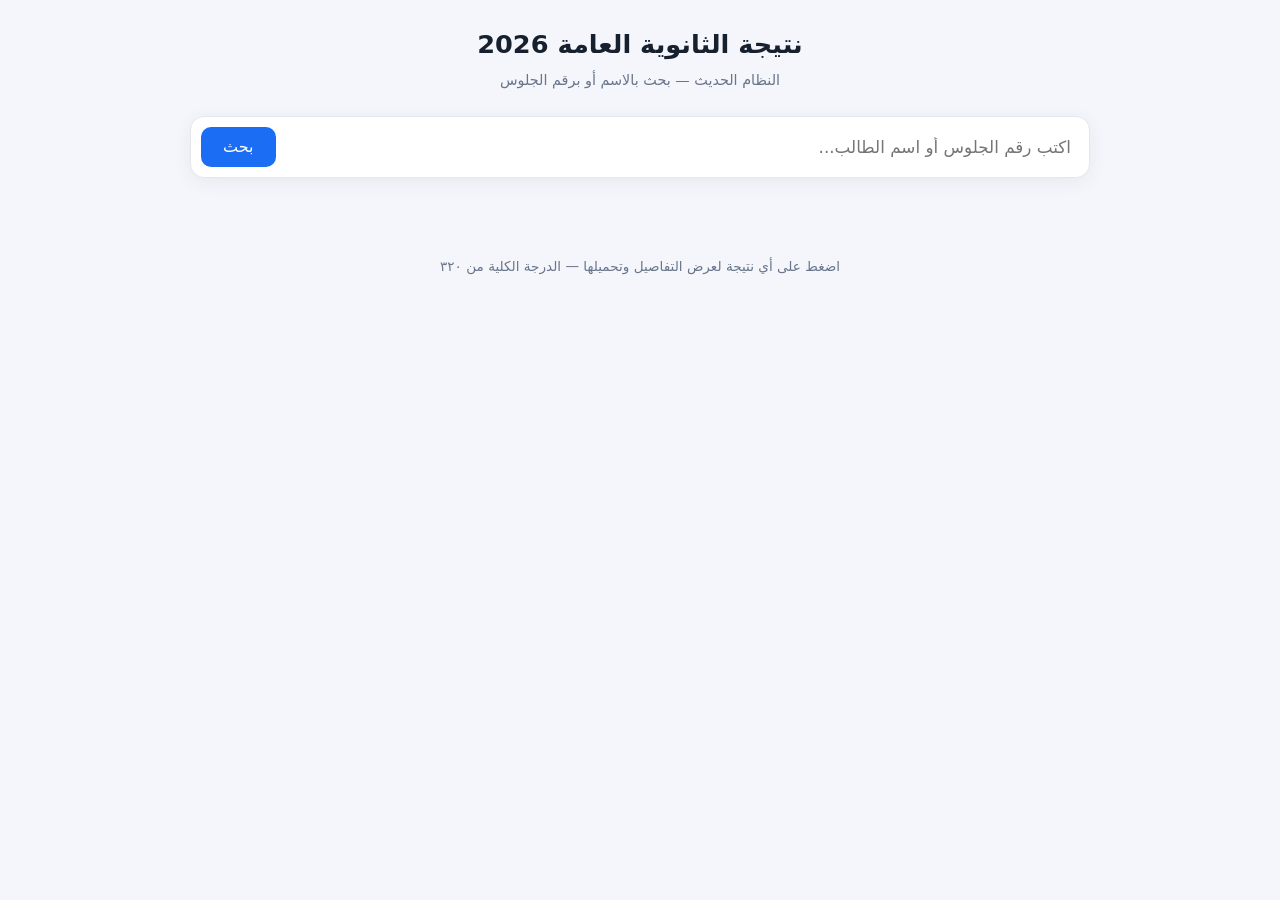
==== index.html @ 093aab6f "نتيجة الثانوية العامة 2026 — بحث بالاسم ورقم الجلوس نسخة محلية (خادم Python + SQLite/FTS5) ونسخة ثاب" ====
<!DOCTYPE html>
<html lang="ar" dir="rtl">
<head>
<meta charset="utf-8">
<meta name="viewport" content="width=device-width, initial-scale=1">
<title>نتيجة الثانوية العامة 2026</title>
<style>
  :root{
    --bg:#f4f6fb; --card:#fff; --text:#16202e; --muted:#68758a;
    --line:#e3e8f0; --brand:#1b6ef3; --ok:#0f9d58; --bad:#d93025;
    --track:#e8eef7;
  }
  @media (prefers-color-scheme: dark){
    :root{ --bg:#0f1420; --card:#171e2c; --text:#e8edf5; --muted:#96a3b8;
           --line:#26303f; --brand:#5b9bff; --ok:#3ecf8e; --bad:#ff6b60;
           --track:#26303f; }
  }
  *{box-sizing:border-box}
  body{margin:0;background:var(--bg);color:var(--text);
    font-family:"Segoe UI",Tahoma,"Geeza Pro",system-ui,-apple-system,sans-serif;
    line-height:1.6;padding:24px 16px 60px}
  .wrap{max-width:900px;margin:0 auto}
  h1{font-size:1.6rem;margin:0 0 4px;text-align:center}
  .sub{text-align:center;color:var(--muted);margin:0 0 24px;font-size:.9rem}
  .search{display:flex;gap:10px;background:var(--card);padding:10px;
    border:1px solid var(--line);border-radius:14px;
    box-shadow:0 4px 20px rgba(0,0,0,.06);position:sticky;top:12px;z-index:5}
  input{flex:1;min-width:0;border:0;background:transparent;color:var(--text);
    font-size:1.05rem;padding:10px 8px;outline:none;font-family:inherit}
  button{border:0;background:var(--brand);color:#fff;font-size:1rem;
    padding:10px 22px;border-radius:10px;cursor:pointer;font-family:inherit}
  button:hover{filter:brightness(1.08)}
  .status{color:var(--muted);font-size:.88rem;margin:18px 4px 10px;min-height:20px}
  .card{background:var(--card);border:1px solid var(--line);border-radius:12px;
    padding:14px 16px;margin-bottom:10px;display:flex;flex-wrap:wrap;
    align-items:center;gap:8px 18px;cursor:pointer;transition:.15s}
  .card:hover{border-color:var(--brand);transform:translateY(-1px);
    box-shadow:0 6px 18px rgba(0,0,0,.08)}
  .card:focus-visible{outline:2px solid var(--brand);outline-offset:2px}
  .name{font-weight:600;font-size:1.05rem;flex:1 1 260px}
  .seat{color:var(--muted);font-size:.85rem;font-variant-numeric:tabular-nums}
  .deg{font-size:1.15rem;font-weight:700;font-variant-numeric:tabular-nums}
  .pct{color:var(--muted);font-size:.8rem;margin-inline-start:4px}
  .tag{font-size:.8rem;padding:3px 10px;border-radius:999px;
    background:color-mix(in srgb,var(--ok) 15%,transparent);color:var(--ok)}
  .tag.bad{background:color-mix(in srgb,var(--bad) 15%,transparent);color:var(--bad)}
  .hint{text-align:center;color:var(--muted);font-size:.85rem;margin-top:40px}

  /* ---------- شاشة التفاصيل ---------- */
  .overlay{position:fixed;inset:0;background:rgba(9,14,24,.55);
    backdrop-filter:blur(4px);display:none;align-items:flex-start;
    justify-content:center;padding:24px 16px;overflow:auto;z-index:50}
  .overlay.open{display:flex}
  .sheet{width:100%;max-width:520px;background:var(--card);border-radius:22px;
    overflow:hidden;box-shadow:0 24px 60px rgba(0,0,0,.35);
    animation:rise .22s ease-out}
  @keyframes rise{from{opacity:0;transform:translateY(18px)}}
  @media (prefers-reduced-motion:reduce){.sheet{animation:none}}

  .head{background:linear-gradient(135deg,#1b6ef3,#0b47a8);color:#fff;
    padding:26px 24px 22px;text-align:center;position:relative}
  .head h2{margin:0;font-size:1.15rem;font-weight:700}
  .head p{margin:4px 0 0;font-size:.82rem;opacity:.85}
  .close{position:absolute;inset-inline-start:14px;top:14px;width:34px;height:34px;
    padding:0;border-radius:50%;background:rgba(255,255,255,.18);font-size:1.2rem;
    line-height:1;display:grid;place-items:center}

  .body{padding:26px 24px 8px;text-align:center}
  .d-name{font-size:1.35rem;font-weight:700;margin:0 0 10px;line-height:1.4}
  .d-seat{display:inline-block;font-size:.85rem;color:var(--muted);
    background:var(--track);border-radius:999px;padding:5px 14px;
    font-variant-numeric:tabular-nums}

  .ring{margin:22px auto 6px;width:180px;height:180px;position:relative}
  .ring svg{transform:rotate(-90deg)}
  .ring .mid{position:absolute;inset:0;display:grid;place-content:center;
    text-align:center;gap:2px}
  .ring .big{font-size:2.3rem;font-weight:800;line-height:1;
    font-variant-numeric:tabular-nums}
  .ring .of{font-size:.78rem;color:var(--muted)}
  .d-pct{font-size:1rem;font-weight:600;color:var(--muted);margin:6px 0 0}
  .d-tag{display:inline-block;margin:16px 0 0;font-size:.95rem;font-weight:600;
    padding:8px 22px;border-radius:999px}

  .rows{margin:22px 0 0;border-top:1px solid var(--line)}
  .row{display:flex;justify-content:space-between;gap:12px;padding:12px 2px;
    border-bottom:1px solid var(--line);font-size:.92rem}
  .row span:first-child{color:var(--muted)}
  .row span:last-child{font-weight:600;font-variant-numeric:tabular-nums}

  .acts{display:flex;gap:10px;padding:18px 24px 24px}
  .acts button{flex:1;padding:13px 8px;border-radius:12px;font-weight:600;
    font-size:.95rem}
  .acts .ghost{background:var(--track);color:var(--text)}

  /* ---------- الطباعة / حفظ PDF ---------- */
  @media print{
    body{padding:0;background:#fff}
    .wrap,.acts,.close{display:none !important}
    .overlay{position:static;display:block;padding:0;background:none;
      backdrop-filter:none;overflow:visible}
    .sheet{max-width:100%;box-shadow:none;border-radius:0;animation:none}
    .head{background:#1b6ef3 !important}
    *{-webkit-print-color-adjust:exact;print-color-adjust:exact}
  }
</style>
</head>
<body>
<div class="wrap">
  <h1>نتيجة الثانوية العامة 2026</h1>
  <p class="sub">النظام الحديث — بحث بالاسم أو برقم الجلوس</p>

  <form class="search" id="form">
    <input id="q" autocomplete="off" autofocus
           placeholder="اكتب رقم الجلوس أو اسم الطالب...">
    <button type="submit">بحث</button>
  </form>

  <div class="status" id="status"></div>
  <div id="results"></div>
  <p class="hint">اضغط على أي نتيجة لعرض التفاصيل وتحميلها — الدرجة الكلية من ٣٢٠</p>
</div>

<!-- شاشة التفاصيل -->
<div class="overlay" id="overlay" role="dialog" aria-modal="true" aria-labelledby="dName">
  <div class="sheet">
    <div class="head">
      <button class="close" id="close" aria-label="إغلاق">✕</button>
      <h2>نتيجة الثانوية العامة 2026</h2>
      <p>النظام الحديث — جمهورية مصر العربية</p>
    </div>
    <div class="body">
      <p class="d-name" id="dName"></p>
      <span class="d-seat" id="dSeat"></span>

      <div class="ring">
        <svg width="180" height="180" viewBox="0 0 180 180">
          <circle cx="90" cy="90" r="76" fill="none"
                  stroke="var(--track)" stroke-width="16"/>
          <circle id="dArc" cx="90" cy="90" r="76" fill="none"
                  stroke="var(--ok)" stroke-width="16" stroke-linecap="round"
                  stroke-dasharray="477.5" stroke-dashoffset="477.5"/>
        </svg>
        <div class="mid">
          <div class="big" id="dTotal">—</div>
          <div class="of">من ٣٢٠</div>
        </div>
      </div>
      <p class="d-pct" id="dPct"></p>
      <div><span class="d-tag" id="dTag"></span></div>

      <div class="rows">
        <div class="row"><span>رقم الجلوس</span><span id="rSeat"></span></div>
        <div class="row"><span>المجموع الكلي</span><span id="rTotal"></span></div>
        <div class="row"><span>النسبة المئوية</span><span id="rPct"></span></div>
        <div class="row"><span>الحالة</span><span id="rStatus"></span></div>
      </div>
    </div>
    <div class="acts">
      <button id="png">⬇︎ تحميل صورة</button>
      <button id="pdf" class="ghost">🖨 حفظ PDF</button>
    </div>
  </div>
</div>

<script src="app.js"></script>
<script id="backend">
/* مصدر البيانات: الخادم المحلي */
initApp(async q =>
  await (await fetch('/api/search?q=' + encodeURIComponent(q))).json());
</script>
</body>
</html>
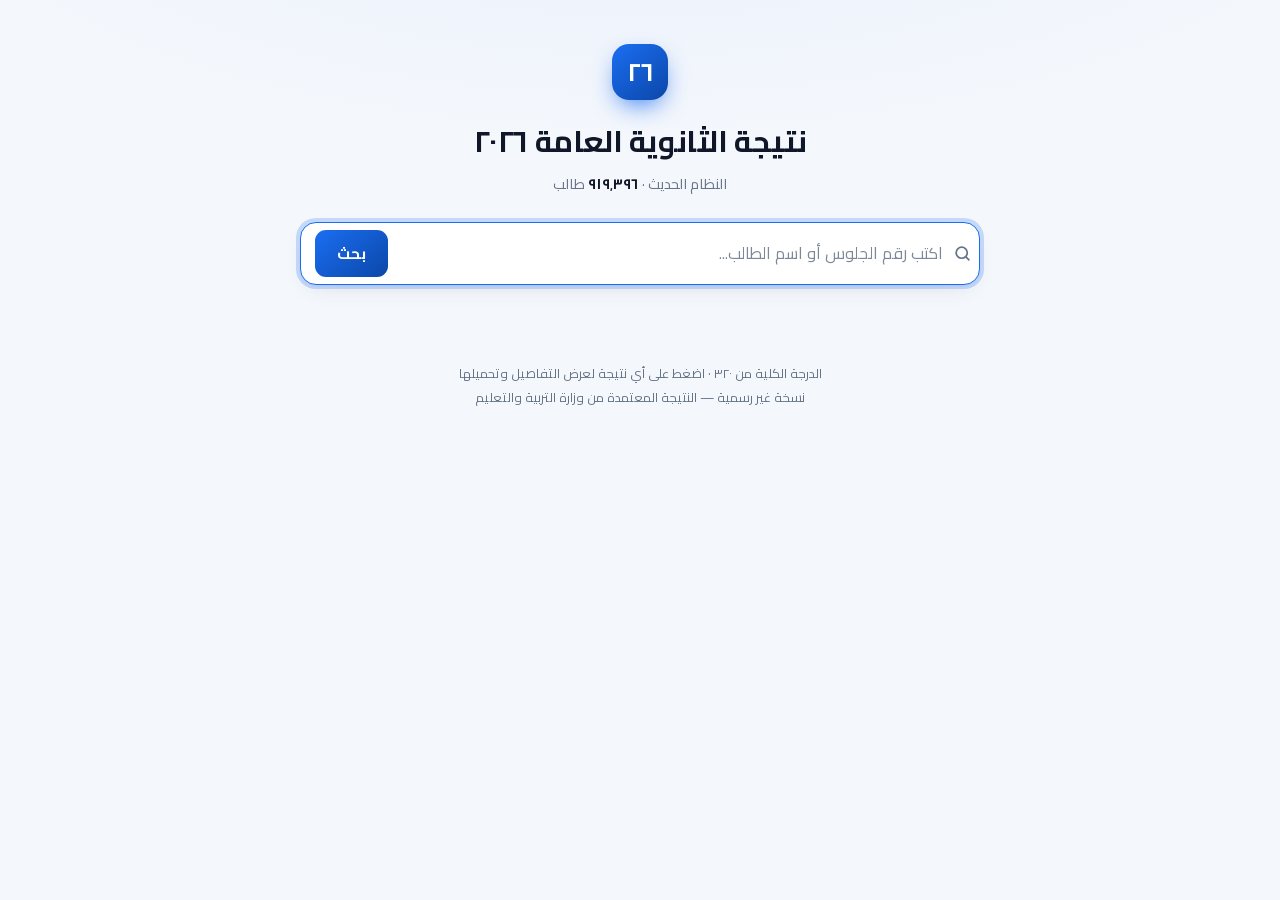
==== commit 58ec457a: "تحسين تصميم الموقع - خط Cairo محلي (عربي + لاتيني، 3 أوزان) بدل خطوط النظام - ترويسة وشريط بحث جديدي" ====
--- a/index.html
+++ b/index.html
@@ -3,122 +3,40 @@
 <head>
 <meta charset="utf-8">
 <meta name="viewport" content="width=device-width, initial-scale=1">
+<meta name="color-scheme" content="light dark">
+<meta name="description" content="بحث في نتيجة الثانوية العامة 2026 — النظام الحديث — بالاسم أو برقم الجلوس">
 <title>نتيجة الثانوية العامة 2026</title>
-<style>
-  :root{
-    --bg:#f4f6fb; --card:#fff; --text:#16202e; --muted:#68758a;
-    --line:#e3e8f0; --brand:#1b6ef3; --ok:#0f9d58; --bad:#d93025;
-    --track:#e8eef7;
-  }
-  @media (prefers-color-scheme: dark){
-    :root{ --bg:#0f1420; --card:#171e2c; --text:#e8edf5; --muted:#96a3b8;
-           --line:#26303f; --brand:#5b9bff; --ok:#3ecf8e; --bad:#ff6b60;
-           --track:#26303f; }
-  }
-  *{box-sizing:border-box}
-  body{margin:0;background:var(--bg);color:var(--text);
-    font-family:"Segoe UI",Tahoma,"Geeza Pro",system-ui,-apple-system,sans-serif;
-    line-height:1.6;padding:24px 16px 60px}
-  .wrap{max-width:900px;margin:0 auto}
-  h1{font-size:1.6rem;margin:0 0 4px;text-align:center}
-  .sub{text-align:center;color:var(--muted);margin:0 0 24px;font-size:.9rem}
-  .search{display:flex;gap:10px;background:var(--card);padding:10px;
-    border:1px solid var(--line);border-radius:14px;
-    box-shadow:0 4px 20px rgba(0,0,0,.06);position:sticky;top:12px;z-index:5}
-  input{flex:1;min-width:0;border:0;background:transparent;color:var(--text);
-    font-size:1.05rem;padding:10px 8px;outline:none;font-family:inherit}
-  button{border:0;background:var(--brand);color:#fff;font-size:1rem;
-    padding:10px 22px;border-radius:10px;cursor:pointer;font-family:inherit}
-  button:hover{filter:brightness(1.08)}
-  .status{color:var(--muted);font-size:.88rem;margin:18px 4px 10px;min-height:20px}
-  .card{background:var(--card);border:1px solid var(--line);border-radius:12px;
-    padding:14px 16px;margin-bottom:10px;display:flex;flex-wrap:wrap;
-    align-items:center;gap:8px 18px;cursor:pointer;transition:.15s}
-  .card:hover{border-color:var(--brand);transform:translateY(-1px);
-    box-shadow:0 6px 18px rgba(0,0,0,.08)}
-  .card:focus-visible{outline:2px solid var(--brand);outline-offset:2px}
-  .name{font-weight:600;font-size:1.05rem;flex:1 1 260px}
-  .seat{color:var(--muted);font-size:.85rem;font-variant-numeric:tabular-nums}
-  .deg{font-size:1.15rem;font-weight:700;font-variant-numeric:tabular-nums}
-  .pct{color:var(--muted);font-size:.8rem;margin-inline-start:4px}
-  .tag{font-size:.8rem;padding:3px 10px;border-radius:999px;
-    background:color-mix(in srgb,var(--ok) 15%,transparent);color:var(--ok)}
-  .tag.bad{background:color-mix(in srgb,var(--bad) 15%,transparent);color:var(--bad)}
-  .hint{text-align:center;color:var(--muted);font-size:.85rem;margin-top:40px}
-
-  /* ---------- شاشة التفاصيل ---------- */
-  .overlay{position:fixed;inset:0;background:rgba(9,14,24,.55);
-    backdrop-filter:blur(4px);display:none;align-items:flex-start;
-    justify-content:center;padding:24px 16px;overflow:auto;z-index:50}
-  .overlay.open{display:flex}
-  .sheet{width:100%;max-width:520px;background:var(--card);border-radius:22px;
-    overflow:hidden;box-shadow:0 24px 60px rgba(0,0,0,.35);
-    animation:rise .22s ease-out}
-  @keyframes rise{from{opacity:0;transform:translateY(18px)}}
-  @media (prefers-reduced-motion:reduce){.sheet{animation:none}}
-
-  .head{background:linear-gradient(135deg,#1b6ef3,#0b47a8);color:#fff;
-    padding:26px 24px 22px;text-align:center;position:relative}
-  .head h2{margin:0;font-size:1.15rem;font-weight:700}
-  .head p{margin:4px 0 0;font-size:.82rem;opacity:.85}
-  .close{position:absolute;inset-inline-start:14px;top:14px;width:34px;height:34px;
-    padding:0;border-radius:50%;background:rgba(255,255,255,.18);font-size:1.2rem;
-    line-height:1;display:grid;place-items:center}
-
-  .body{padding:26px 24px 8px;text-align:center}
-  .d-name{font-size:1.35rem;font-weight:700;margin:0 0 10px;line-height:1.4}
-  .d-seat{display:inline-block;font-size:.85rem;color:var(--muted);
-    background:var(--track);border-radius:999px;padding:5px 14px;
-    font-variant-numeric:tabular-nums}
-
-  .ring{margin:22px auto 6px;width:180px;height:180px;position:relative}
-  .ring svg{transform:rotate(-90deg)}
-  .ring .mid{position:absolute;inset:0;display:grid;place-content:center;
-    text-align:center;gap:2px}
-  .ring .big{font-size:2.3rem;font-weight:800;line-height:1;
-    font-variant-numeric:tabular-nums}
-  .ring .of{font-size:.78rem;color:var(--muted)}
-  .d-pct{font-size:1rem;font-weight:600;color:var(--muted);margin:6px 0 0}
-  .d-tag{display:inline-block;margin:16px 0 0;font-size:.95rem;font-weight:600;
-    padding:8px 22px;border-radius:999px}
-
-  .rows{margin:22px 0 0;border-top:1px solid var(--line)}
-  .row{display:flex;justify-content:space-between;gap:12px;padding:12px 2px;
-    border-bottom:1px solid var(--line);font-size:.92rem}
-  .row span:first-child{color:var(--muted)}
-  .row span:last-child{font-weight:600;font-variant-numeric:tabular-nums}
-
-  .acts{display:flex;gap:10px;padding:18px 24px 24px}
-  .acts button{flex:1;padding:13px 8px;border-radius:12px;font-weight:600;
-    font-size:.95rem}
-  .acts .ghost{background:var(--track);color:var(--text)}
-
-  /* ---------- الطباعة / حفظ PDF ---------- */
-  @media print{
-    body{padding:0;background:#fff}
-    .wrap,.acts,.close{display:none !important}
-    .overlay{position:static;display:block;padding:0;background:none;
-      backdrop-filter:none;overflow:visible}
-    .sheet{max-width:100%;box-shadow:none;border-radius:0;animation:none}
-    .head{background:#1b6ef3 !important}
-    *{-webkit-print-color-adjust:exact;print-color-adjust:exact}
-  }
-</style>
+<link rel="preload" as="font" type="font/woff2" href="fonts/cairo-arabic-700.woff2" crossorigin>
+<link rel="stylesheet" href="style.css">
 </head>
 <body>
 <div class="wrap">
-  <h1>نتيجة الثانوية العامة 2026</h1>
-  <p class="sub">النظام الحديث — بحث بالاسم أو برقم الجلوس</p>
 
-  <form class="search" id="form">
-    <input id="q" autocomplete="off" autofocus
+  <header class="hero">
+    <div class="mark">٢٦</div>
+    <h1>نتيجة الثانوية العامة ٢٠٢٦</h1>
+    <p class="sub">النظام الحديث · <b>٩١٩٬٣٩٦</b> طالب</p>
+  </header>
+
+  <form class="search" id="form" role="search">
+    <svg width="19" height="19" viewBox="0 0 24 24" fill="none" stroke="currentColor"
+         stroke-width="2.2" stroke-linecap="round" aria-hidden="true">
+      <circle cx="11" cy="11" r="7"/><path d="M20 20l-3.6-3.6"/>
+    </svg>
+    <input id="q" autocomplete="off" enterkeyhint="search" autofocus
+           aria-label="ابحث بالاسم أو رقم الجلوس"
            placeholder="اكتب رقم الجلوس أو اسم الطالب...">
-    <button type="submit">بحث</button>
+    <button type="button" class="clear" id="clear" aria-label="مسح">✕</button>
+    <button type="submit" class="go">بحث</button>
   </form>
 
-  <div class="status" id="status"></div>
+  <div class="status" id="status" aria-live="polite"></div>
   <div id="results"></div>
-  <p class="hint">اضغط على أي نتيجة لعرض التفاصيل وتحميلها — الدرجة الكلية من ٣٢٠</p>
+
+  <p class="hint">
+    الدرجة الكلية من ٣٢٠ · اضغط على أي نتيجة لعرض التفاصيل وتحميلها<br>
+    نسخة غير رسمية — النتيجة المعتمدة من وزارة التربية والتعليم
+  </p>
 </div>
 
 <!-- شاشة التفاصيل -->
@@ -126,26 +44,27 @@
   <div class="sheet">
     <div class="head">
       <button class="close" id="close" aria-label="إغلاق">✕</button>
-      <h2>نتيجة الثانوية العامة 2026</h2>
+      <h2>نتيجة الثانوية العامة ٢٠٢٦</h2>
       <p>النظام الحديث — جمهورية مصر العربية</p>
     </div>
-    <div class="body">
+
+    <div class="sbody">
       <p class="d-name" id="dName"></p>
       <span class="d-seat" id="dSeat"></span>
 
       <div class="ring">
-        <svg width="180" height="180" viewBox="0 0 180 180">
-          <circle cx="90" cy="90" r="76" fill="none"
-                  stroke="var(--track)" stroke-width="16"/>
-          <circle id="dArc" cx="90" cy="90" r="76" fill="none"
-                  stroke="var(--ok)" stroke-width="16" stroke-linecap="round"
-                  stroke-dasharray="477.5" stroke-dashoffset="477.5"/>
+        <svg width="186" height="186" viewBox="0 0 186 186">
+          <circle cx="93" cy="93" r="80" fill="none" stroke="var(--line)" stroke-width="15"/>
+          <circle id="dArc" cx="93" cy="93" r="80" fill="none" stroke="var(--ok)"
+                  stroke-width="15" stroke-linecap="round"
+                  stroke-dasharray="502.65" stroke-dashoffset="502.65"/>
         </svg>
         <div class="mid">
           <div class="big" id="dTotal">—</div>
           <div class="of">من ٣٢٠</div>
         </div>
       </div>
+
       <p class="d-pct" id="dPct"></p>
       <div><span class="d-tag" id="dTag"></span></div>
 
@@ -156,9 +75,10 @@
         <div class="row"><span>الحالة</span><span id="rStatus"></span></div>
       </div>
     </div>
+
     <div class="acts">
-      <button id="png">⬇︎ تحميل صورة</button>
-      <button id="pdf" class="ghost">🖨 حفظ PDF</button>
+      <button id="png" class="primary">تحميل صورة</button>
+      <button id="pdf" class="ghost">حفظ PDF</button>
     </div>
   </div>
 </div>
--- a/style.css
+++ b/style.css
@@ -0,0 +1,216 @@
+/* Cairo — خط محلي، بدون أي طلب خارجي */
+@font-face{font-family:'Cairo';font-style:normal;font-weight:400; font-display:swap;src:url(fonts/cairo-arabic-400.woff2) format('woff2'); unicode-range:U+0600-06FF, U+0750-077F, U+0870-088E, U+0890-0891, U+0897-08E1, U+08E3-08FF, U+200C-200E, U+2010-2011, U+204F, U+2E41, U+FB50-FDFF, U+FE70-FE74, U+FE76-FEFC, U+102E0-102FB, U+10E60-10E7E, U+10EC2-10EC4, U+10EFC-10EFF, U+1EE00-1EE03, U+1EE05-1EE1F, U+1EE21-1EE22, U+1EE24, U+1EE27, U+1EE29-1EE32, U+1EE34-1EE37, U+1EE39, U+1EE3B, U+1EE42, U+1EE47, U+1EE49, U+1EE4B, U+1EE4D-1EE4F, U+1EE51-1EE52, U+1EE54, U+1EE57, U+1EE59, U+1EE5B, U+1EE5D, U+1EE5F, U+1EE61-1EE62, U+1EE64, U+1EE67-1EE6A, U+1EE6C-1EE72, U+1EE74-1EE77, U+1EE79-1EE7C, U+1EE7E, U+1EE80-1EE89, U+1EE8B-1EE9B, U+1EEA1-1EEA3, U+1EEA5-1EEA9, U+1EEAB-1EEBB, U+1EEF0-1EEF1}
+@font-face{font-family:'Cairo';font-style:normal;font-weight:400; font-display:swap;src:url(fonts/cairo-latin-400.woff2) format('woff2'); unicode-range:U+0000-00FF, U+0131, U+0152-0153, U+02BB-02BC, U+02C6, U+02DA, U+02DC, U+0304, U+0308, U+0329, U+2000-206F, U+20AC, U+2122, U+2191, U+2193, U+2212, U+2215, U+FEFF, U+FFFD}
+@font-face{font-family:'Cairo';font-style:normal;font-weight:600; font-display:swap;src:url(fonts/cairo-arabic-600.woff2) format('woff2'); unicode-range:U+0600-06FF, U+0750-077F, U+0870-088E, U+0890-0891, U+0897-08E1, U+08E3-08FF, U+200C-200E, U+2010-2011, U+204F, U+2E41, U+FB50-FDFF, U+FE70-FE74, U+FE76-FEFC, U+102E0-102FB, U+10E60-10E7E, U+10EC2-10EC4, U+10EFC-10EFF, U+1EE00-1EE03, U+1EE05-1EE1F, U+1EE21-1EE22, U+1EE24, U+1EE27, U+1EE29-1EE32, U+1EE34-1EE37, U+1EE39, U+1EE3B, U+1EE42, U+1EE47, U+1EE49, U+1EE4B, U+1EE4D-1EE4F, U+1EE51-1EE52, U+1EE54, U+1EE57, U+1EE59, U+1EE5B, U+1EE5D, U+1EE5F, U+1EE61-1EE62, U+1EE64, U+1EE67-1EE6A, U+1EE6C-1EE72, U+1EE74-1EE77, U+1EE79-1EE7C, U+1EE7E, U+1EE80-1EE89, U+1EE8B-1EE9B, U+1EEA1-1EEA3, U+1EEA5-1EEA9, U+1EEAB-1EEBB, U+1EEF0-1EEF1}
+@font-face{font-family:'Cairo';font-style:normal;font-weight:600; font-display:swap;src:url(fonts/cairo-latin-600.woff2) format('woff2'); unicode-range:U+0000-00FF, U+0131, U+0152-0153, U+02BB-02BC, U+02C6, U+02DA, U+02DC, U+0304, U+0308, U+0329, U+2000-206F, U+20AC, U+2122, U+2191, U+2193, U+2212, U+2215, U+FEFF, U+FFFD}
+@font-face{font-family:'Cairo';font-style:normal;font-weight:700; font-display:swap;src:url(fonts/cairo-arabic-700.woff2) format('woff2'); unicode-range:U+0600-06FF, U+0750-077F, U+0870-088E, U+0890-0891, U+0897-08E1, U+08E3-08FF, U+200C-200E, U+2010-2011, U+204F, U+2E41, U+FB50-FDFF, U+FE70-FE74, U+FE76-FEFC, U+102E0-102FB, U+10E60-10E7E, U+10EC2-10EC4, U+10EFC-10EFF, U+1EE00-1EE03, U+1EE05-1EE1F, U+1EE21-1EE22, U+1EE24, U+1EE27, U+1EE29-1EE32, U+1EE34-1EE37, U+1EE39, U+1EE3B, U+1EE42, U+1EE47, U+1EE49, U+1EE4B, U+1EE4D-1EE4F, U+1EE51-1EE52, U+1EE54, U+1EE57, U+1EE59, U+1EE5B, U+1EE5D, U+1EE5F, U+1EE61-1EE62, U+1EE64, U+1EE67-1EE6A, U+1EE6C-1EE72, U+1EE74-1EE77, U+1EE79-1EE7C, U+1EE7E, U+1EE80-1EE89, U+1EE8B-1EE9B, U+1EEA1-1EEA3, U+1EEA5-1EEA9, U+1EEAB-1EEBB, U+1EEF0-1EEF1}
+@font-face{font-family:'Cairo';font-style:normal;font-weight:700; font-display:swap;src:url(fonts/cairo-latin-700.woff2) format('woff2'); unicode-range:U+0000-00FF, U+0131, U+0152-0153, U+02BB-02BC, U+02C6, U+02DA, U+02DC, U+0304, U+0308, U+0329, U+2000-206F, U+20AC, U+2122, U+2191, U+2193, U+2212, U+2215, U+FEFF, U+FFFD}
+
+/* ===== نتيجة الثانوية العامة 2026 — التصميم ===== */
+
+:root{
+  --bg:#f4f7fc;
+  --bg-2:#e8eefb;
+  --surface:#fff;
+  --surface-2:#f7f9fd;
+  --text:#0f1728;
+  --muted:#667487;
+  --line:#e4eaf3;
+  --brand:#1b6ef3;
+  --brand-2:#0b47a8;
+  --ok:#0e9f5e;
+  --bad:#e04437;
+  --ring:rgba(27,110,243,.22);
+  --shadow:0 1px 2px rgba(16,24,40,.05), 0 8px 24px -8px rgba(16,24,40,.12);
+  --shadow-lg:0 24px 60px -12px rgba(9,20,45,.28);
+  --r:16px;
+}
+@media (prefers-color-scheme:dark){
+  :root{
+    --bg:#0a0f1a; --bg-2:#0d1524; --surface:#141c2b; --surface-2:#1a2334;
+    --text:#e9eef8; --muted:#94a3b8; --line:#243043;
+    --brand:#5b9bff; --brand-2:#2b6fd6; --ok:#3ad391; --bad:#ff7063;
+    --ring:rgba(91,155,255,.28);
+    --shadow:0 1px 2px rgba(0,0,0,.3), 0 8px 24px -8px rgba(0,0,0,.5);
+    --shadow-lg:0 24px 60px -12px rgba(0,0,0,.7);
+  }
+}
+
+*{box-sizing:border-box}
+html{-webkit-text-size-adjust:100%}
+body{
+  margin:0;min-height:100vh;
+  font-family:'Cairo',"Segoe UI",Tahoma,system-ui,-apple-system,sans-serif;
+  background:var(--bg);color:var(--text);line-height:1.65;
+  padding:0 16px 72px;
+  background-image:radial-gradient(1100px 460px at 50% -180px,var(--bg-2),transparent 70%);
+}
+.wrap{max-width:680px;margin:0 auto}
+
+/* ---------- الترويسة ---------- */
+.hero{text-align:center;padding:44px 0 26px}
+.mark{
+  width:56px;height:56px;margin:0 auto 16px;border-radius:17px;
+  display:grid;place-items:center;color:#fff;font-size:25px;font-weight:700;
+  background:linear-gradient(140deg,var(--brand),var(--brand-2));
+  box-shadow:0 10px 26px -8px var(--brand);
+}
+h1{font-size:clamp(1.45rem,5vw,1.9rem);font-weight:800;margin:0;letter-spacing:-.4px}
+.sub{color:var(--muted);margin:6px 0 0;font-size:.9rem;font-weight:500}
+.sub b{color:var(--text);font-weight:700;font-variant-numeric:tabular-nums}
+
+/* ---------- شريط البحث ---------- */
+.search{
+  position:sticky;top:12px;z-index:20;display:flex;align-items:center;gap:8px;
+  background:var(--surface);border:1px solid var(--line);border-radius:var(--r);
+  padding:7px 7px 7px 14px;box-shadow:var(--shadow);
+  transition:border-color .18s, box-shadow .18s;
+}
+.search:focus-within{border-color:var(--brand);box-shadow:0 0 0 4px var(--ring),var(--shadow)}
+.search svg{flex:none;color:var(--muted)}
+input{
+  flex:1;min-width:0;border:0;background:none;color:var(--text);outline:none;
+  font:inherit;font-size:1.02rem;padding:10px 2px;
+}
+input::placeholder{color:var(--muted);opacity:.85}
+input:disabled{opacity:.6}
+button{font:inherit;border:0;cursor:pointer;font-family:inherit}
+.go{
+  background:linear-gradient(140deg,var(--brand),var(--brand-2));color:#fff;
+  font-weight:700;font-size:.95rem;padding:11px 22px;border-radius:11px;
+  transition:filter .15s, transform .12s;
+}
+.go:hover{filter:brightness(1.07)}
+.go:active{transform:scale(.97)}
+.clear{
+  display:none;background:var(--surface-2);color:var(--muted);width:30px;height:30px;
+  border-radius:50%;font-size:1rem;line-height:1;flex:none;
+}
+.clear.on{display:block}
+.clear:hover{color:var(--text)}
+
+
+/* ---------- الحالة والنتائج ---------- */
+.status{color:var(--muted);font-size:.86rem;margin:24px 4px 12px;min-height:18px;
+  font-weight:500;display:flex;align-items:center;gap:7px}
+.dot{width:6px;height:6px;border-radius:50%;background:var(--brand);flex:none}
+
+.card{
+  background:var(--surface);border:1px solid var(--line);border-radius:var(--r);
+  padding:15px 17px;margin-bottom:9px;cursor:pointer;position:relative;
+  display:flex;align-items:center;gap:14px;overflow:hidden;
+  transition:border-color .16s, transform .16s, box-shadow .16s;
+}
+.card:hover{border-color:color-mix(in srgb,var(--brand) 45%,var(--line));
+  transform:translateY(-2px);box-shadow:var(--shadow)}
+.card:focus-visible{outline:none;border-color:var(--brand);box-shadow:0 0 0 4px var(--ring)}
+.card .bar{position:absolute;inset-block-end:0;inset-inline-start:0;height:3px;
+  background:var(--ok);opacity:.9}
+.card.fail .bar{background:var(--bad)}
+
+.info{flex:1;min-width:0}
+.nm{font-weight:700;font-size:1rem;line-height:1.45}
+.meta{display:flex;flex-wrap:wrap;align-items:center;gap:6px 10px;margin-top:3px}
+.seat{color:var(--muted);font-size:.8rem;font-variant-numeric:tabular-nums}
+.tag{font-size:.73rem;font-weight:600;padding:2px 9px;border-radius:999px;
+  background:color-mix(in srgb,var(--ok) 14%,transparent);color:var(--ok)}
+.card.fail .tag{background:color-mix(in srgb,var(--bad) 14%,transparent);color:var(--bad)}
+.score{text-align:center;flex:none;min-width:62px}
+.score b{display:block;font-size:1.35rem;font-weight:800;line-height:1.15;
+  font-variant-numeric:tabular-nums}
+.score i{display:block;font-style:normal;font-size:.72rem;color:var(--muted);
+  font-variant-numeric:tabular-nums}
+
+/* هيكل تحميل */
+.sk{background:var(--surface);border:1px solid var(--line);border-radius:var(--r);
+  padding:15px 17px;margin-bottom:9px;display:flex;gap:14px;align-items:center}
+.sk .l{flex:1}
+.sk i{display:block;height:11px;border-radius:6px;background:var(--line);
+  animation:pulse 1.4s ease-in-out infinite}
+.sk i+i{margin-top:8px;width:42%;height:9px}
+.sk .r{width:52px;height:30px;border-radius:8px;background:var(--line);flex:none;
+  animation:pulse 1.4s ease-in-out infinite}
+@keyframes pulse{50%{opacity:.42}}
+
+/* حالة فارغة */
+.empty{text-align:center;padding:44px 20px;color:var(--muted)}
+.empty .ic{width:56px;height:56px;margin:0 auto 14px;border-radius:50%;
+  display:grid;place-items:center;background:var(--surface);border:1px solid var(--line)}
+.empty p{margin:0;font-size:.92rem}
+.empty p b{color:var(--text)}
+
+.hint{text-align:center;color:var(--muted);font-size:.8rem;margin-top:34px;
+  line-height:1.9}
+.hint a{color:var(--brand);text-decoration:none}
+
+/* ---------- شاشة التفاصيل ---------- */
+.overlay{position:fixed;inset:0;z-index:60;display:none;overflow:auto;
+  background:rgba(8,14,26,.6);backdrop-filter:blur(6px);
+  align-items:flex-start;justify-content:center;padding:22px 16px 40px}
+.overlay.open{display:flex}
+.sheet{width:100%;max-width:470px;background:var(--surface);border-radius:24px;
+  overflow:hidden;box-shadow:var(--shadow-lg);animation:rise .24s cubic-bezier(.2,.8,.3,1)}
+@keyframes rise{from{opacity:0;transform:translateY(22px) scale(.985)}}
+
+.head{position:relative;padding:26px 22px 22px;text-align:center;color:#fff;
+  background:linear-gradient(140deg,var(--brand),var(--brand-2));overflow:hidden}
+.head::after{content:"";position:absolute;width:230px;height:230px;border-radius:50%;
+  background:rgba(255,255,255,.09);top:-120px;inset-inline-start:-70px}
+.head h2{margin:0;font-size:1.05rem;font-weight:700;position:relative}
+.head p{margin:3px 0 0;font-size:.76rem;opacity:.86;position:relative}
+.close{position:absolute;inset-inline-start:14px;top:14px;width:32px;height:32px;
+  border-radius:50%;background:rgba(255,255,255,.2);color:#fff;font-size:1.05rem;
+  line-height:1;display:grid;place-items:center;z-index:2;transition:.15s}
+.close:hover{background:rgba(255,255,255,.32)}
+
+.sbody{padding:24px 22px 6px;text-align:center}
+.d-name{font-size:1.2rem;font-weight:700;margin:0;line-height:1.5}
+.d-seat{display:inline-block;margin-top:9px;font-size:.78rem;color:var(--muted);
+  background:var(--surface-2);border:1px solid var(--line);border-radius:999px;
+  padding:5px 14px;font-variant-numeric:tabular-nums}
+
+.ring{position:relative;width:186px;height:186px;margin:22px auto 4px}
+.ring svg{transform:rotate(-90deg)}
+.ring circle{transition:stroke-dashoffset .7s cubic-bezier(.2,.8,.3,1)}
+.ring .mid{position:absolute;inset:0;display:grid;place-content:center;gap:1px}
+.ring .big{font-size:2.5rem;font-weight:800;line-height:1;
+  font-variant-numeric:tabular-nums;letter-spacing:-1px}
+.ring .of{font-size:.75rem;color:var(--muted)}
+.d-pct{margin:8px 0 0;font-size:.95rem;font-weight:700}
+.d-tag{display:inline-block;margin-top:15px;font-size:.9rem;font-weight:700;
+  padding:8px 24px;border-radius:999px}
+
+.rows{margin-top:22px;text-align:start}
+.row{display:flex;justify-content:space-between;gap:12px;padding:12px 2px;
+  border-top:1px solid var(--line);font-size:.88rem}
+.row span:first-child{color:var(--muted)}
+.row span:last-child{font-weight:700;font-variant-numeric:tabular-nums}
+
+.acts{display:flex;gap:9px;padding:18px 22px 22px}
+.acts button{flex:1;padding:13px 8px;border-radius:12px;font-weight:700;
+  font-size:.9rem;transition:filter .15s, transform .12s}
+.acts button:active{transform:scale(.98)}
+.acts .primary{background:linear-gradient(140deg,var(--brand),var(--brand-2));color:#fff}
+.acts .primary:hover{filter:brightness(1.07)}
+.acts .ghost{background:var(--surface-2);color:var(--text);border:1px solid var(--line)}
+.acts .ghost:hover{border-color:var(--muted)}
+
+@media (max-width:400px){
+  .hero{padding:32px 0 20px}
+  .go{padding:11px 16px}
+  .ring{width:164px;height:164px}
+}
+@media (prefers-reduced-motion:reduce){
+  *{animation:none !important;transition:none !important}
+}
+
+/* ---------- الطباعة / حفظ PDF ---------- */
+@media print{
+  body{padding:0;background:#fff}
+  .wrap,.acts,.close,.hint{display:none !important}
+  .overlay{position:static;display:block;padding:0;background:none;
+    backdrop-filter:none;overflow:visible}
+  .sheet{max-width:100%;box-shadow:none;border-radius:0;animation:none}
+  .head{background:#1b6ef3 !important}
+  *{-webkit-print-color-adjust:exact;print-color-adjust:exact}
+}
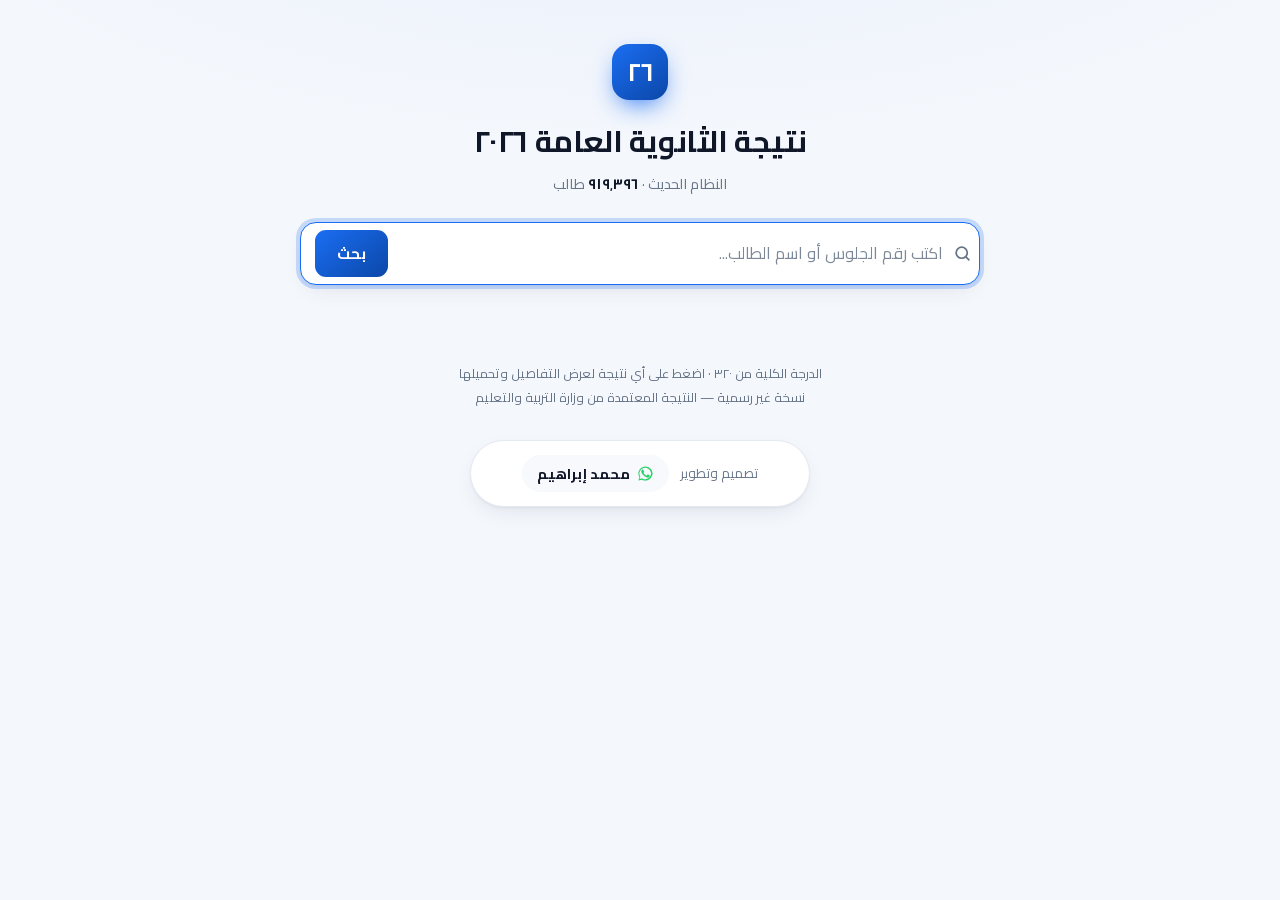
==== commit e06c928b: "إضافة توقيع المصمّم أسفل الموقع شارة "تصميم وتطوير محمد إبراهيم" مع أيقونة واتساب، الضغط عليها يفتح " ====
--- a/index.html
+++ b/index.html
@@ -11,6 +11,11 @@
 </head>
 <body>
 <div class="wrap">
+
+  <div class="inapp" id="inapp" hidden>
+    أنت تتصفّح من داخل تطبيق فيسبوك — للحصول على أفضل تجربة وتحميل النتيجة،
+    افتح الموقع في متصفح الهاتف من زر «⋯» بالأعلى.
+  </div>
 
   <header class="hero">
     <div class="mark">٢٦</div>
@@ -37,6 +42,19 @@
     الدرجة الكلية من ٣٢٠ · اضغط على أي نتيجة لعرض التفاصيل وتحميلها<br>
     نسخة غير رسمية — النتيجة المعتمدة من وزارة التربية والتعليم
   </p>
+
+  <footer class="credit">
+    <span class="by">تصميم وتطوير</span>
+    <a class="dev" href="https://wa.me/201024510687?text=%D8%A7%D9%84%D8%B3%D9%84%D8%A7%D9%85%20%D8%B9%D9%84%D9%8A%D9%83%D9%85%D8%8C%20%D8%A8%D8%AE%D8%B5%D9%88%D8%B5%20%D9%85%D9%88%D9%82%D8%B9%20%D9%86%D8%AA%D9%8A%D8%AC%D8%A9%20%D8%A7%D9%84%D8%AB%D8%A7%D9%86%D9%88%D9%8A%D8%A9%20%D8%A7%D9%84%D8%B9%D8%A7%D9%85%D8%A9"
+       target="_blank" rel="noopener noreferrer"
+       aria-label="تواصل مع محمد إبراهيم على واتساب">
+      <svg viewBox="0 0 24 24" fill="currentColor" aria-hidden="true">
+        <path d="M12 2a10 10 0 0 0-8.6 15.1L2 22l5-1.3A10 10 0 1 0 12 2zm0 18.2a8.1 8.1 0 0 1-4.55-1.25l-.33-.2-3.4.89.9-3.32-.21-.34A8.2 8.2 0 1 1 12 20.2z"/>
+        <path d="M17.47 14.38c-.3-.15-1.75-.86-2.02-.96-.27-.1-.47-.15-.67.15-.2.3-.77.96-.94 1.16-.17.2-.35.22-.64.07-.3-.15-1.25-.46-2.38-1.47-.88-.78-1.47-1.75-1.64-2.05-.17-.3-.02-.46.13-.6.13-.13.3-.35.45-.52.15-.17.2-.3.3-.5.1-.2.05-.37-.02-.52-.08-.15-.67-1.61-.92-2.2-.24-.58-.49-.5-.67-.51h-.57c-.2 0-.52.07-.8.37-.27.3-1.04 1.02-1.04 2.48s1.07 2.88 1.22 3.08c.15.2 2.1 3.2 5.08 4.49.71.3 1.26.49 1.69.63.71.22 1.36.19 1.87.12.57-.09 1.75-.72 2-1.41.25-.69.25-1.28.17-1.41-.07-.13-.27-.2-.57-.35z"/>
+      </svg>
+      <span>محمد إبراهيم</span>
+    </a>
+  </footer>
 </div>
 
 <!-- شاشة التفاصيل -->
@@ -83,6 +101,15 @@
   </div>
 </div>
 
+<!-- عرض الصورة داخل المتصفحات التي تمنع التحميل (فيسبوك وغيره) -->
+<div class="overlay imgview" id="imgview" role="dialog" aria-modal="true">
+  <div class="ivbox">
+    <p class="ivhint" id="ivhint"></p>
+    <img id="ivimg" alt="صورة النتيجة">
+    <button class="ghost" id="ivclose">إغلاق</button>
+  </div>
+</div>
+
 <script src="app.js"></script>
 <script id="backend">
 /* مصدر البيانات: الخادم المحلي */
--- a/style.css
+++ b/style.css
@@ -214,3 +214,49 @@
   .head{background:#1b6ef3 !important}
   *{-webkit-print-color-adjust:exact;print-color-adjust:exact}
 }
+
+/* ---------- تنبيه المتصفح المدمّج (فيسبوك/إنستجرام) ---------- */
+.inapp{
+  margin:14px 0 0;padding:11px 14px;border-radius:12px;font-size:.82rem;
+  line-height:1.7;color:#8a5a00;background:#fff6e0;border:1px solid #f5d98a;
+}
+@media (prefers-color-scheme:dark){
+  .inapp{color:#ffd591;background:#2a2113;border-color:#5a4620}
+}
+
+/* ---------- عارض الصورة للحفظ بالضغط المطوّل ---------- */
+.imgview{align-items:center}
+.ivbox{max-width:420px;width:100%;text-align:center}
+.ivhint{margin:0 0 12px;color:#fff;font-size:.9rem;font-weight:600;
+  text-shadow:0 1px 3px rgba(0,0,0,.5)}
+.ivbox img{width:100%;height:auto;border-radius:16px;display:block;
+  box-shadow:var(--shadow-lg);-webkit-touch-callout:default}
+.ivbox button{margin-top:14px;padding:12px 30px;border-radius:12px;font-weight:700;
+  background:var(--surface);color:var(--text);border:1px solid var(--line)}
+
+/* ---------- توقيع المصمّم ---------- */
+.credit{
+  margin:30px auto 0;padding:14px 18px;max-width:340px;
+  display:flex;align-items:center;justify-content:center;gap:11px;flex-wrap:wrap;
+  background:var(--surface);border:1px solid var(--line);border-radius:999px;
+  box-shadow:var(--shadow);
+}
+.credit .by{color:var(--muted);font-size:.82rem;font-weight:500}
+.dev{
+  display:inline-flex;align-items:center;gap:7px;
+  color:var(--text);font-size:.9rem;font-weight:700;text-decoration:none;
+  padding:6px 14px;border-radius:999px;
+  border:1px solid transparent;background:var(--surface-2);
+  transition:color .18s, background .18s, border-color .18s, transform .18s;
+}
+.dev svg{width:17px;height:17px;color:#25d366;flex:none;transition:transform .18s}
+.dev:hover{
+  color:#0f8a44;background:rgba(37,211,102,.12);border-color:rgba(37,211,102,.45);
+  transform:translateY(-1px);
+}
+.dev:hover svg{transform:scale(1.12)}
+.dev:focus-visible{outline:none;border-color:#25d366;box-shadow:0 0 0 4px rgba(37,211,102,.25)}
+@media (prefers-color-scheme:dark){
+  .dev:hover{color:#4ee38b}
+}
+@media print{ .credit{display:none !important} }
